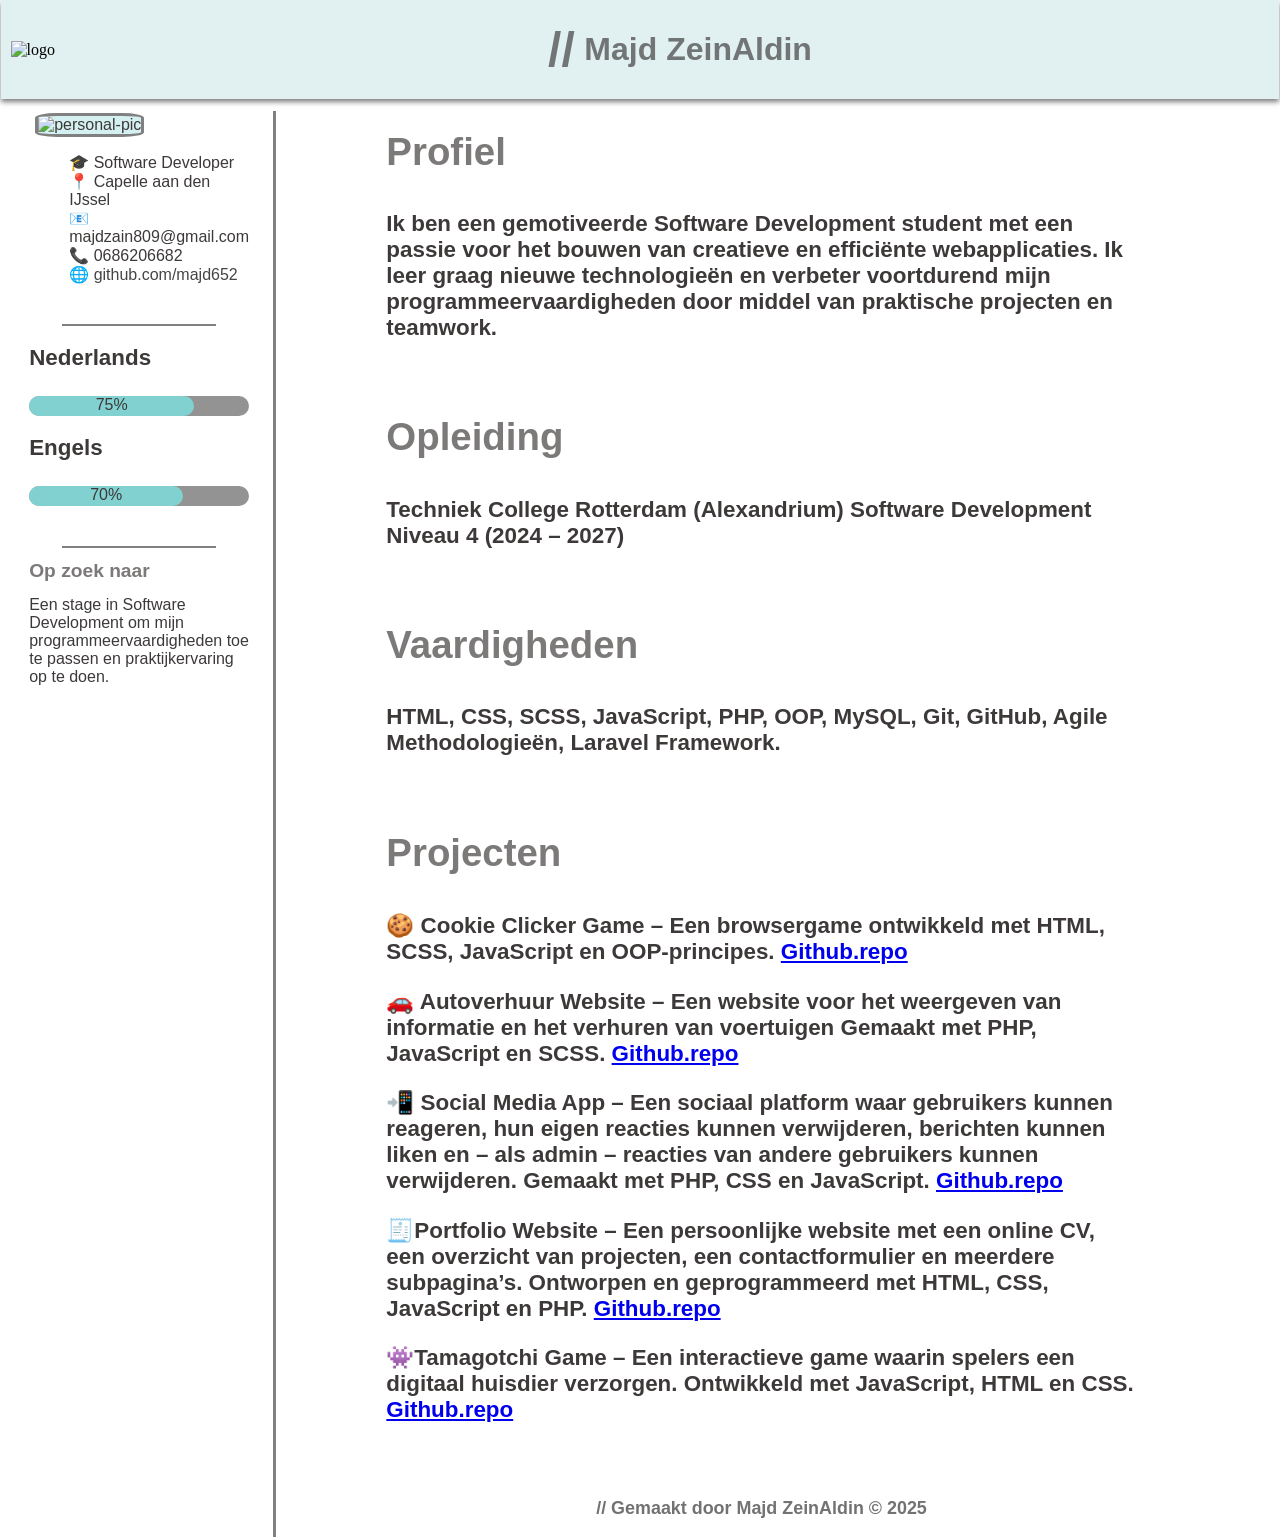
==== cv.html @ a587a69d "CV hosting" ====
<!DOCTYPE html>
<html>
  <head>
    <title>mijn cv</title>
    <meta charset="UTF-8">
    <meta name="viewport" content="width=device-width, initial-scale=1">
    <link rel="stylesheet" href="main.css">
  </head>
 <body>
  
 

  <nav class="socail-media">
    <img class="logo" src="images/CV-Monogram-Logo-Design-Graphics-61483525-1.jpg" alt="logo">
    
   <h4> <span>//</span>  Majd ZeinAldin </h4>
      

  </nav>

  <div class="container">

    <div class="left-column">

    <div class="info">
       <img class="prs-pic" src="images/Me.png" alt="personal-pic">
    <ul>   
      
      <li>🎓 Software Developer</li>
      <li>📍 Capelle aan den IJssel</li>
      <li>📧 majdzain809@gmail.com</li>
      <li>📞 0686206682</li>
      <li><a class="github" href="https://github.com/majd652">🌐 github.com/majd652</a></li>

    </ul>
    
      <div class="line-contant">

        <div class="line" style="width: 70%;"></div>

    </div>

      
       
        
<h2>
  <li>Nederlands</li>
</h2>

<div class="du">
<div class="Dutch" style="width: 75%;">75%</div>
</div>

<h2>
  <li>Engels</li>
</h2>

<div class="En">
    <div class="English" style="width: 70%;">70%</div>
</div>

<div class="line-contant">
    <div class="line" style="width: 70%;"></div>
</div>

  <h1 class="highlight">Op zoek naar</h1>
  <p>
    Een stage in Software Development om mijn programmeervaardigheden toe te passen en praktijkervaring op te doen.
  </p>

 

  

    </div>

     <div class="divider"></div>

    <div class="right-column">
      <h1>

        <li class="highlight">Profiel</li>

      </h1>
   <h2>
     Ik ben een gemotiveerde Software Development student met 
     een passie voor het bouwen van creatieve en efficiënte webapplicaties.
     Ik leer graag nieuwe technologieën en verbeter voortdurend
     mijn programmeervaardigheden door middel van praktische projecten en teamwork.
    <h2>

      <h1>

        <li class="highlight">Opleiding</li>

      </h1>
  <h2>
     Techniek College Rotterdam (Alexandrium)
     Software Development Niveau 4
    (2024 – 2027)
  <h2>


      <h1>
        <li class="highlight">Vaardigheden</li>
      </h1>
   <h2>
     HTML, CSS, SCSS, JavaScript, PHP, OOP, MySQL, Git, GitHub, Agile Methodologieën, Laravel Framework.
   <h2>

      <h1>
        <li class="highlight">Projecten</li>
      </h1>
   <h2>
     <li>🍪 Cookie Clicker Game – Een browsergame ontwikkeld met HTML, SCSS, JavaScript en OOP-principes. <a href="https://github.com/majd652/cookie-clicker">Github.repo</a></li>
     <li>🚗 Autoverhuur Website – Een website voor het weergeven van informatie en het verhuren van voertuigen Gemaakt met PHP, JavaScript en SCSS. <a href="https://github.com/majd652/htdocs">Github.repo</a></li>
     <li>📲 Social Media App – Een sociaal platform waar gebruikers kunnen reageren, hun eigen reacties kunnen verwijderen, berichten kunnen liken en – als admin – reacties van andere gebruikers kunnen verwijderen. Gemaakt met PHP, CSS en JavaScript. <a href="https://github.com/majd652/php-project-03">Github.repo</a></li>
     <li>🧾Portfolio Website – Een persoonlijke website met een online CV, een overzicht van projecten, een contactformulier en meerdere subpagina’s. Ontworpen en geprogrammeerd met HTML, CSS, JavaScript en PHP. <a href="https://github.com/majd652/portfolio">Github.repo</a></li>
     <li>👾Tamagotchi Game – Een interactieve game waarin spelers een digitaal huisdier verzorgen. Ontwikkeld met JavaScript, HTML en CSS. <a href="https://github.com/majd652/Tamagotchi">Github.repo</a></li>
   <h2>

    
  <p1>
      // Gemaakt door Majd ZeinAldin © 2025
  </p1> 

</div>



</body>
---- main.css ----
:root{
    font-size: 100%;
}
.info{
    font-family: 'Franklin Gothic Medium', 'Arial Narrow', Arial, sans-serif;
    color: rgb(61, 57, 57);
}
body{
    margin: 0% 1.5%;
    background-image: url(images/background\ Image\ .png);
}
.socail-media{
    display: flex;
    align-items: center;
    background-color:rgba(148, 204, 204, 0.278);
    gap: 1.25rem; 
    box-shadow: 0 3px 5px  rgba(0, 0, 0, 0.5);
    height: 11vh;
    margin: 0% -1.5% 1%;
}
li{
    list-style: none;
}
h4{
    margin: auto auto;
    font-size: 2em;
    display: flex;
    align-items: center;
    font-family: 'Franklin Gothic Medium', 'Arial Narrow', Arial, sans-serif;
    color: rgba(61, 57, 57, 0.674);
}
h4 span{
    font-size: 1.5em;
    margin-right: 0.2em;
    
}
h2{
    font-size: 1.4em; 
    font-family: 'Franklin Gothic Medium', 'Arial Narrow', Arial, sans-serif;
    color: rgb(61, 57, 57);
}
.logo{
    width: 3.125rem; 
    margin-left: 0.625rem; 
}
.contaner{
    display: flex;
}
.left-column{
    display: flex;
    margin-right: 10%;
}
.divider{
    width: 0.625rem; 
    background-color: gray;
    margin-left: 1.5rem; 
}
.right-column{
    display: flex;
    flex-direction: column;
    margin-left: 10%;
}
.line{
    height: 0.125rem; 
    background-color: gray;
    margin-top: 1.25rem; 
}
.line-contant{
    display: flex;
    justify-content: center;
    margin-top: 1.25rem; 
}

h4{
    margin: auto auto; 
    font-size: 2em; 
    display: flex;
    align-items: center;   
}
h2 li{
  padding-bottom: 3%;
  
}
.logo{
    width: 3.125rem;
    margin-left: 0.625rem;
}
.prs-pic{
    margin-top: 0.125rem;
    margin-left: 0.375rem;
    border: 0.2rem solid gray;
    width: 14.875rem;
    border-radius: 20%;
    background-color: rgba(130, 209, 209, 0.338);
}
.left-column{
   display: flex;
   margin-right: 35.625rem;
   margin-left: 0.625rem;
   margin-right: 10%;}
.github {
    text-decoration: none;
     color: rgb(69, 69, 69);
}
.du{
    width: 100%;
    border-radius: 1.25rem;
    background-color: rgba(128, 128, 128, 0.849);

}
.Dutch{
    height: 1.25rem;
    background-color:  rgb(130, 209, 209);
    border-radius: 1.25rem;
    display: flex;
    justify-content: center;
}
.En{
    width: 100%;
    border-radius: 1.25rem;
    background-color: rgba(128, 128, 128, 0.849);
}
.English{
    height: 1.25rem;
    background-color:  rgb(130, 209, 209);
    border-radius: 1.25rem;
    display: flex;
    justify-content: center;
}
.highlight{
display: block;
line-height: 1;
font-size: 1.2em;
width: fit-content;
font-family: 'Franklin Gothic Medium', 'Arial Narrow', Arial, sans-serif;
color:  rgba(61, 57, 57, 0.674);
}
p1{
    font-size: 0.8em;
    color: rgba(69, 69, 69, 0.755);
    margin-top: 2%;
    display: flex;
    justify-content: center;
}
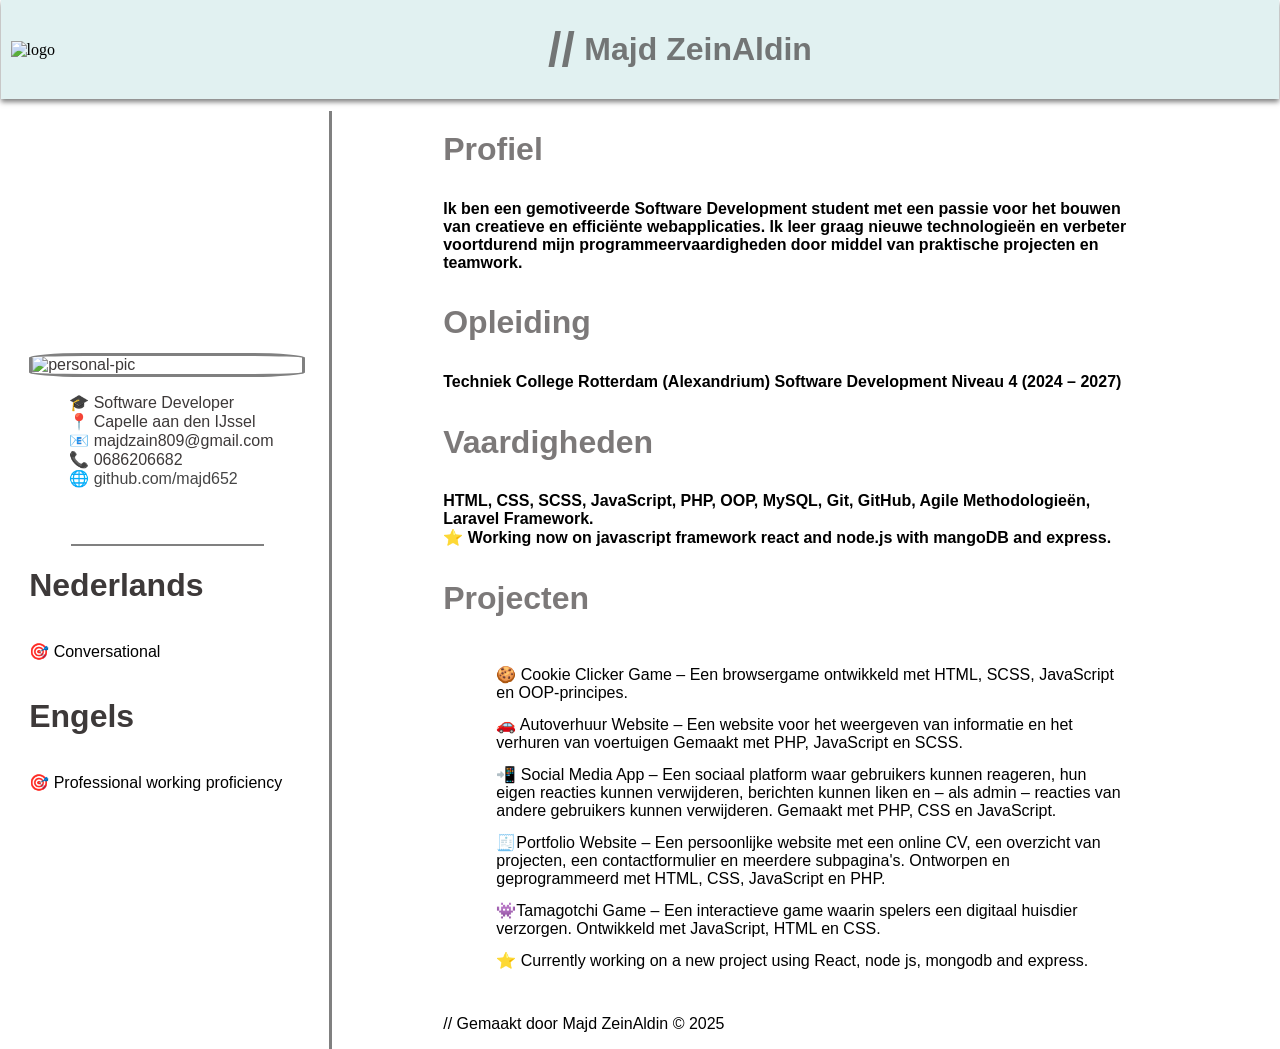
==== commit 5a3ffaa7: "first commit" ====
--- a/cv.html
+++ b/cv.html
@@ -1,135 +1,80 @@
 <!DOCTYPE html>
 <html>
   <head>
-    <title>mijn cv</title>
+    <title>Mijn CV</title>
     <meta charset="UTF-8">
     <meta name="viewport" content="width=device-width, initial-scale=1">
     <link rel="stylesheet" href="main.css">
   </head>
- <body>
-  
- 
+  <body>
 
   <nav class="socail-media">
     <img class="logo" src="images/CV-Monogram-Logo-Design-Graphics-61483525-1.jpg" alt="logo">
-    
-   <h4> <span>//</span>  Majd ZeinAldin </h4>
-      
-
+    <h4><span>//</span> Majd ZeinAldin</h4>
   </nav>
 
   <div class="container">
 
     <div class="left-column">
+      <div class="info">
+        <img class="prs-pic" src="images/Me.png" alt="personal-pic">
+        <ul>
+          <li>🎓 Software Developer</li>
+          <li>📍 Capelle aan den IJssel</li>
+          <li>📧 majdzain809@gmail.com</li>
+          <li>📞 0686206682</li>
+          <li><a class="github" href="https://github.com/majd652">🌐 github.com/majd652</a></li>
+        </ul>
+        <div class="line-contant">
+          <div class="line" style="width: 70%;"></div>
+        </div>
+        <h1 class="height-light">Nederlands</h1>
+          <p>🎯 Conversational</p>
+        <h1 class="height-light">Engels</h1>
+        <p>🎯 Professional working proficiency</p>
+      </div>
 
-    <div class="info">
-       <img class="prs-pic" src="images/Me.png" alt="personal-pic">
-    <ul>   
-      
-      <li>🎓 Software Developer</li>
-      <li>📍 Capelle aan den IJssel</li>
-      <li>📧 majdzain809@gmail.com</li>
-      <li>📞 0686206682</li>
-      <li><a class="github" href="https://github.com/majd652">🌐 github.com/majd652</a></li>
-
-    </ul>
-    
-      <div class="line-contant">
-
-        <div class="line" style="width: 70%;"></div>
-
-    </div>
-
-      
-       
-        
-<h2>
-  <li>Nederlands</li>
-</h2>
-
-<div class="du">
-<div class="Dutch" style="width: 75%;">75%</div>
-</div>
-
-<h2>
-  <li>Engels</li>
-</h2>
-
-<div class="En">
-    <div class="English" style="width: 70%;">70%</div>
-</div>
-
-<div class="line-contant">
-    <div class="line" style="width: 70%;"></div>
-</div>
-
-  <h1 class="highlight">Op zoek naar</h1>
-  <p>
-    Een stage in Software Development om mijn programmeervaardigheden toe te passen en praktijkervaring op te doen.
-  </p>
-
- 
-
-  
-
-    </div>
-
-     <div class="divider"></div>
-
-    <div class="right-column">
-      <h1>
-
-        <li class="highlight">Profiel</li>
-
-      </h1>
-   <h2>
-     Ik ben een gemotiveerde Software Development student met 
-     een passie voor het bouwen van creatieve en efficiënte webapplicaties.
-     Ik leer graag nieuwe technologieën en verbeter voortdurend
-     mijn programmeervaardigheden door middel van praktische projecten en teamwork.
-    <h2>
-
-      <h1>
-
-        <li class="highlight">Opleiding</li>
-
-      </h1>
-  <h2>
-     Techniek College Rotterdam (Alexandrium)
-     Software Development Niveau 4
-    (2024 – 2027)
-  <h2>
+      <div class="divider"></div>
+      <div class="right-column">
+        <h1 class="highlight">Profiel</h1>
+        <h2>
+          Ik ben een gemotiveerde Software Development student met
+          een passie voor het bouwen van creatieve en efficiënte webapplicaties.
+          Ik leer graag nieuwe technologieën en verbeter voortdurend
+          mijn programmeervaardigheden door middel van praktische projecten en teamwork.
+        </h2>
+        <h1 class="highlight">Opleiding</h1>
+        <h2>
+          Techniek College Rotterdam (Alexandrium)
+          Software Development Niveau 4
+          (2024 – 2027)
+        </h2>
 
 
-      <h1>
-        <li class="highlight">Vaardigheden</li>
-      </h1>
-   <h2>
-     HTML, CSS, SCSS, JavaScript, PHP, OOP, MySQL, Git, GitHub, Agile Methodologieën, Laravel Framework.
-   <h2>
-
-      <h1>
-        <li class="highlight">Projecten</li>
-      </h1>
-   <h2>
-     <li>🍪 Cookie Clicker Game – Een browsergame ontwikkeld met HTML, SCSS, JavaScript en OOP-principes. <a href="https://github.com/majd652/cookie-clicker">Github.repo</a></li>
-     <li>🚗 Autoverhuur Website – Een website voor het weergeven van informatie en het verhuren van voertuigen Gemaakt met PHP, JavaScript en SCSS. <a href="https://github.com/majd652/htdocs">Github.repo</a></li>
-     <li>📲 Social Media App – Een sociaal platform waar gebruikers kunnen reageren, hun eigen reacties kunnen verwijderen, berichten kunnen liken en – als admin – reacties van andere gebruikers kunnen verwijderen. Gemaakt met PHP, CSS en JavaScript. <a href="https://github.com/majd652/php-project-03">Github.repo</a></li>
-     <li>🧾Portfolio Website – Een persoonlijke website met een online CV, een overzicht van projecten, een contactformulier en meerdere subpagina’s. Ontworpen en geprogrammeerd met HTML, CSS, JavaScript en PHP. <a href="https://github.com/majd652/portfolio">Github.repo</a></li>
-     <li>👾Tamagotchi Game – Een interactieve game waarin spelers een digitaal huisdier verzorgen. Ontwikkeld met JavaScript, HTML en CSS. <a href="https://github.com/majd652/Tamagotchi">Github.repo</a></li>
-   <h2>
-
-    
-  <p1>
-      // Gemaakt door Majd ZeinAldin © 2025
-  </p1> 
-
-</div>
+        <h1 class="highlight">Vaardigheden</h1>
+        <h2>
+          HTML, CSS, SCSS, JavaScript, PHP, OOP, MySQL, Git, GitHub, Agile Methodologieën, Laravel Framework.
+          <br>
+          ⭐ Working now on javascript framework react and node.js with mangoDB and express.
+        </h2>
+        <h1 class="highlight">Projecten</h1>
+        <ul class="projects">
+          <li>🍪 Cookie Clicker Game – Een browsergame ontwikkeld met HTML, SCSS, JavaScript en OOP-principes.</li>
+          <li>🚗 Autoverhuur Website – Een website voor het weergeven van informatie en het verhuren van voertuigen Gemaakt met PHP, JavaScript en SCSS.</li>
+          <li>📲 Social Media App – Een sociaal platform waar gebruikers kunnen reageren, hun eigen reacties kunnen verwijderen, berichten kunnen liken en – als admin – reacties van andere gebruikers kunnen verwijderen. Gemaakt met PHP, CSS en JavaScript.</li>
+          <li>🧾Portfolio Website – Een persoonlijke website met een online CV, een overzicht van projecten, een contactformulier en meerdere subpagina's. Ontworpen en geprogrammeerd met HTML, CSS, JavaScript en PHP.</li>
+          <li>👾Tamagotchi Game – Een interactieve game waarin spelers een digitaal huisdier verzorgen. Ontwikkeld met JavaScript, HTML en CSS.</li>
+          <li>⭐ Currently working on a new project using React, node js, mongodb and express.</li>
+        </ul>
 
 
 
-</body>
-  
-
-    
-          
+        <p>
+          // Gemaakt door Majd ZeinAldin © 2025
+        </p>
+      </div>
+    </div>
+  </div>
+  </div>
+  </body>
+</html>
--- a/main.css
+++ b/main.css
@@ -4,6 +4,9 @@
 .info{
     font-family: 'Franklin Gothic Medium', 'Arial Narrow', Arial, sans-serif;
     color: rgb(61, 57, 57);
+    display: flex;
+    flex-direction: column;
+    justify-content: center;
 }
 body{
     margin: 0% 1.5%;
@@ -35,9 +38,8 @@
     
 }
 h2{
-    font-size: 1.4em; 
+    font-size: 1em; 
     font-family: 'Franklin Gothic Medium', 'Arial Narrow', Arial, sans-serif;
-    color: rgb(61, 57, 57);
 }
 .logo{
     width: 3.125rem; 
@@ -77,21 +79,14 @@
     display: flex;
     align-items: center;   
 }
-h2 li{
-  padding-bottom: 3%;
-  
-}
 .logo{
     width: 3.125rem;
     margin-left: 0.625rem;
 }
 .prs-pic{
-    margin-top: 0.125rem;
-    margin-left: 0.375rem;
     border: 0.2rem solid gray;
-    width: 14.875rem;
+    width: 16.875rem;
     border-radius: 20%;
-    background-color: rgba(130, 209, 209, 0.338);
 }
 .left-column{
    display: flex;
@@ -130,17 +125,19 @@
 .highlight{
 display: block;
 line-height: 1;
-font-size: 1.2em;
+font-size: 2,5em;
 width: fit-content;
 font-family: 'Franklin Gothic Medium', 'Arial Narrow', Arial, sans-serif;
 color:  rgba(61, 57, 57, 0.674);
 }
-p1{
-    font-size: 0.8em;
-    color: rgba(69, 69, 69, 0.755);
-    margin-top: 2%;
-    display: flex;
-    justify-content: center;
+p{
+    font-size: 1rem;
+    font-family: 'Franklin Gothic Medium', 'Arial Narrow', Arial, sans-serif;
+    color: black;
+}
+.projects li{
+   margin: 2%;
+   font-family: 'Franklin Gothic Medium', 'Arial Narrow', Arial, sans-serif;
 }
 
 
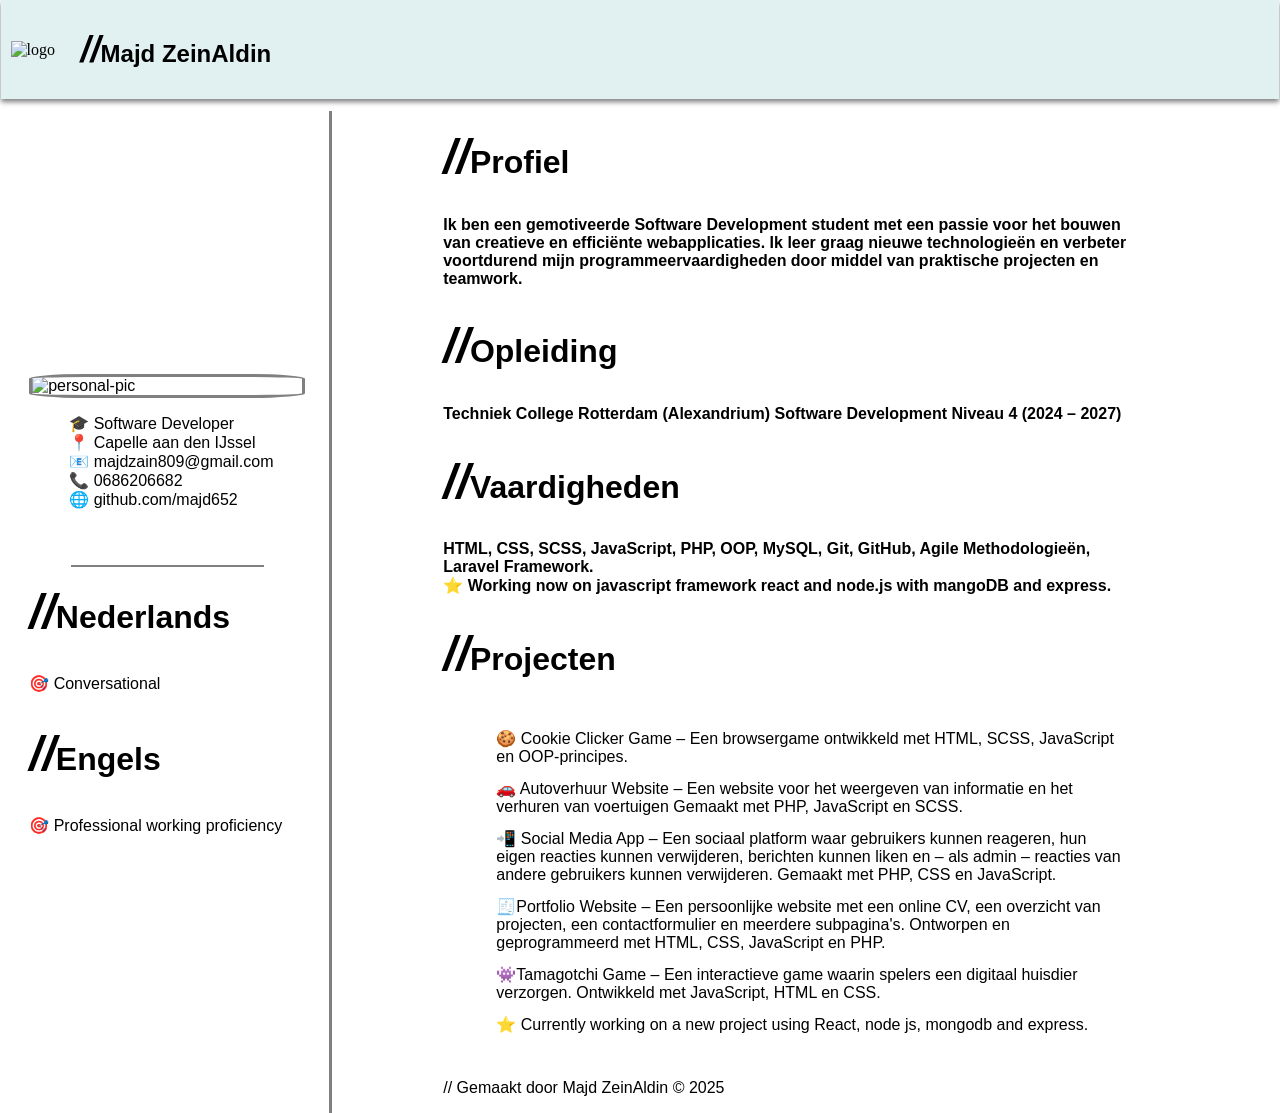
==== commit 4ad50863: "style" ====
--- a/cv.html
+++ b/cv.html
@@ -10,7 +10,7 @@
 
   <nav class="socail-media">
     <img class="logo" src="images/CV-Monogram-Logo-Design-Graphics-61483525-1.jpg" alt="logo">
-    <h4><span>//</span> Majd ZeinAldin</h4>
+    <h1><span>//</span>Majd ZeinAldin</h1>
   </nav>
 
   <div class="container">
@@ -28,22 +28,22 @@
         <div class="line-contant">
           <div class="line" style="width: 70%;"></div>
         </div>
-        <h1 class="height-light">Nederlands</h1>
+        <h1><span>//</span>Nederlands</h1>
           <p>🎯 Conversational</p>
-        <h1 class="height-light">Engels</h1>
+        <h1><span>//</span>Engels</h1>
         <p>🎯 Professional working proficiency</p>
       </div>
 
       <div class="divider"></div>
       <div class="right-column">
-        <h1 class="highlight">Profiel</h1>
+        <h1><span>//</span>Profiel</h1>
         <h2>
           Ik ben een gemotiveerde Software Development student met
           een passie voor het bouwen van creatieve en efficiënte webapplicaties.
           Ik leer graag nieuwe technologieën en verbeter voortdurend
           mijn programmeervaardigheden door middel van praktische projecten en teamwork.
         </h2>
-        <h1 class="highlight">Opleiding</h1>
+        <h1><span>//</span>Opleiding</h1>
         <h2>
           Techniek College Rotterdam (Alexandrium)
           Software Development Niveau 4
@@ -51,13 +51,13 @@
         </h2>
 
 
-        <h1 class="highlight">Vaardigheden</h1>
+        <h1><span>//</span>Vaardigheden</h1>
         <h2>
           HTML, CSS, SCSS, JavaScript, PHP, OOP, MySQL, Git, GitHub, Agile Methodologieën, Laravel Framework.
           <br>
           ⭐ Working now on javascript framework react and node.js with mangoDB and express.
         </h2>
-        <h1 class="highlight">Projecten</h1>
+        <h1><span>//</span>Projecten</h1>
         <ul class="projects">
           <li>🍪 Cookie Clicker Game – Een browsergame ontwikkeld met HTML, SCSS, JavaScript en OOP-principes.</li>
           <li>🚗 Autoverhuur Website – Een website voor het weergeven van informatie en het verhuren van voertuigen Gemaakt met PHP, JavaScript en SCSS.</li>
--- a/main.css
+++ b/main.css
@@ -3,7 +3,6 @@
 }
 .info{
     font-family: 'Franklin Gothic Medium', 'Arial Narrow', Arial, sans-serif;
-    color: rgb(61, 57, 57);
     display: flex;
     flex-direction: column;
     justify-content: center;
@@ -24,19 +23,7 @@
 li{
     list-style: none;
 }
-h4{
-    margin: auto auto;
-    font-size: 2em;
-    display: flex;
-    align-items: center;
-    font-family: 'Franklin Gothic Medium', 'Arial Narrow', Arial, sans-serif;
-    color: rgba(61, 57, 57, 0.674);
-}
-h4 span{
-    font-size: 1.5em;
-    margin-right: 0.2em;
-    
-}
+
 h2{
     font-size: 1em; 
     font-family: 'Franklin Gothic Medium', 'Arial Narrow', Arial, sans-serif;
@@ -72,13 +59,6 @@
     justify-content: center;
     margin-top: 1.25rem; 
 }
-
-h4{
-    margin: auto auto; 
-    font-size: 2em; 
-    display: flex;
-    align-items: center;   
-}
 .logo{
     width: 3.125rem;
     margin-left: 0.625rem;
@@ -95,25 +75,17 @@
    margin-right: 10%;}
 .github {
     text-decoration: none;
-     color: rgb(69, 69, 69);
+    color: black;
+    transition: color 1s ease;
+}
+.github:hover {
+    color: rgb(100, 100, 100);
 }
 .du{
     width: 100%;
     border-radius: 1.25rem;
     background-color: rgba(128, 128, 128, 0.849);
 
-}
-.Dutch{
-    height: 1.25rem;
-    background-color:  rgb(130, 209, 209);
-    border-radius: 1.25rem;
-    display: flex;
-    justify-content: center;
-}
-.En{
-    width: 100%;
-    border-radius: 1.25rem;
-    background-color: rgba(128, 128, 128, 0.849);
 }
 .English{
     height: 1.25rem;
@@ -122,13 +94,17 @@
     display: flex;
     justify-content: center;
 }
-.highlight{
+h1{
 display: block;
 line-height: 1;
 font-size: 2,5em;
 width: fit-content;
 font-family: 'Franklin Gothic Medium', 'Arial Narrow', Arial, sans-serif;
-color:  rgba(61, 57, 57, 0.674);
+color:  black;
+}
+h1 span {
+    font-style: italic;
+    font-size: 1.5em;
 }
 p{
     font-size: 1rem;
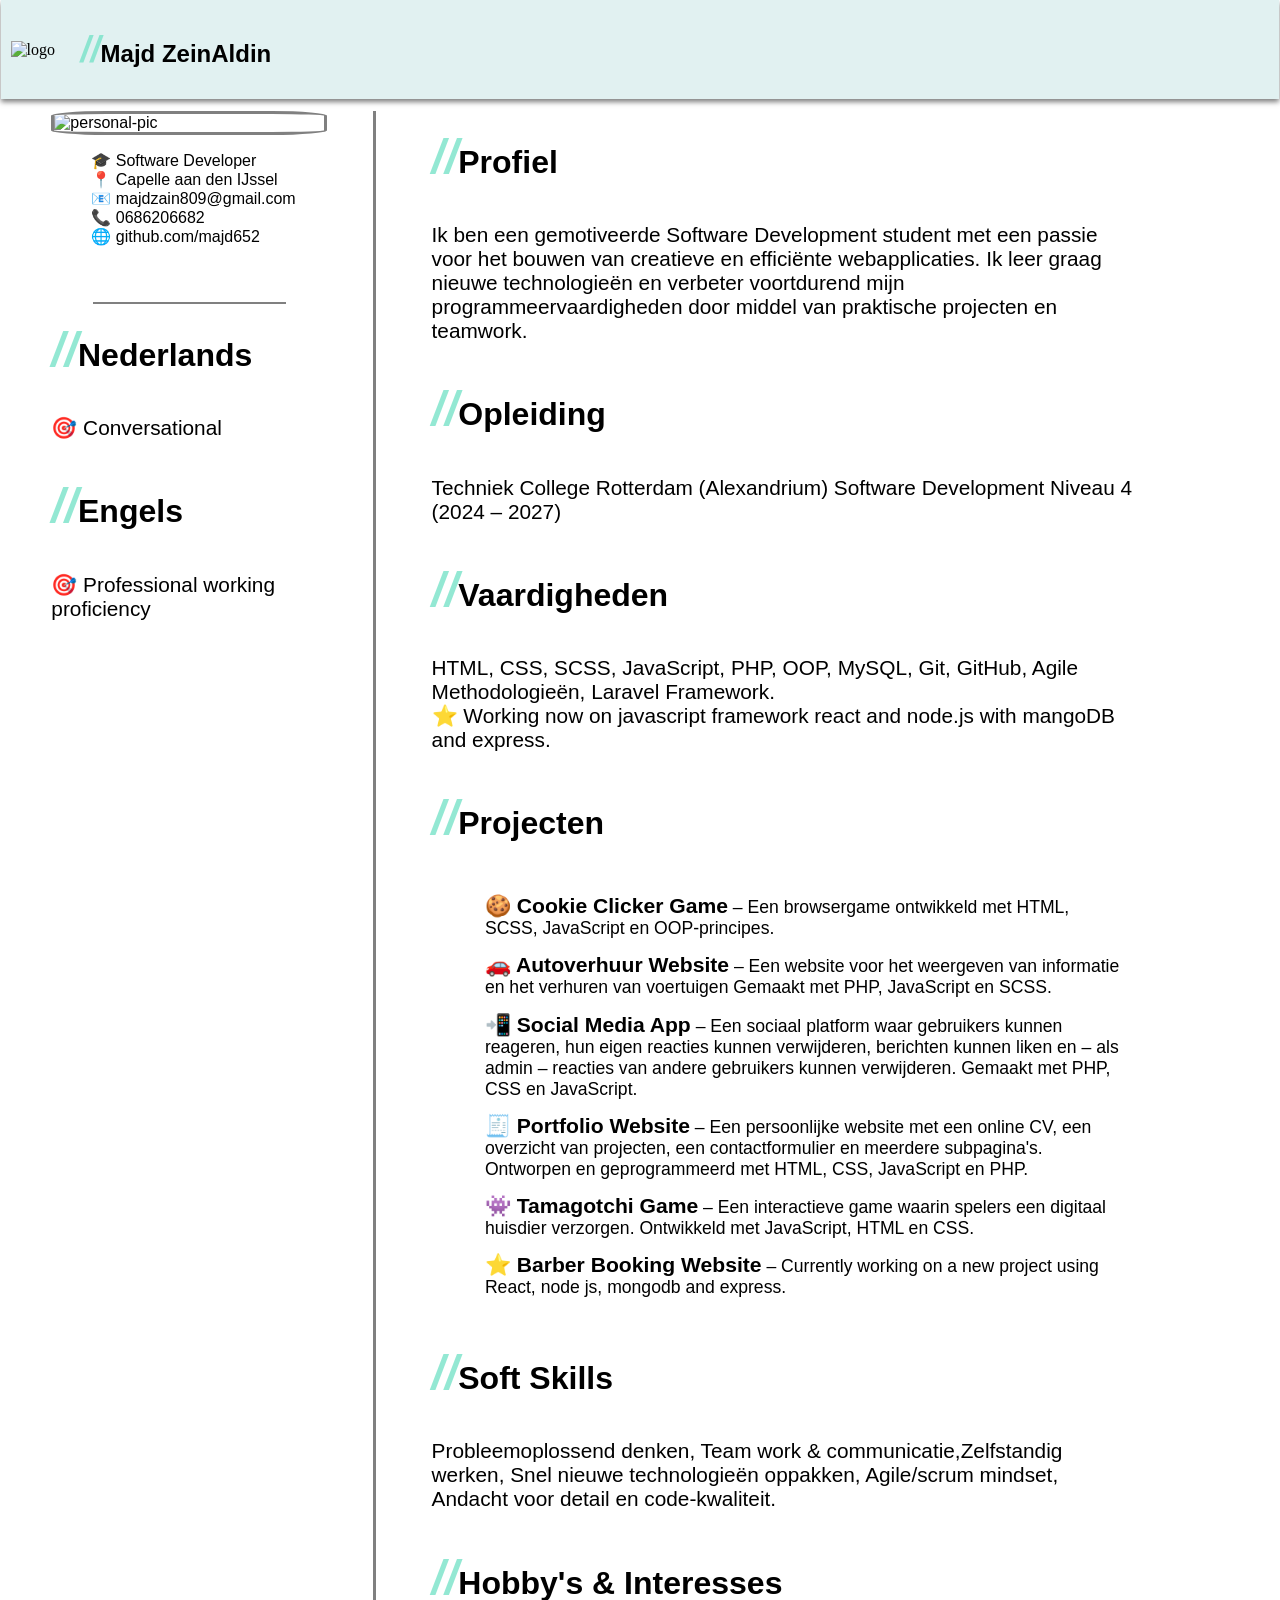
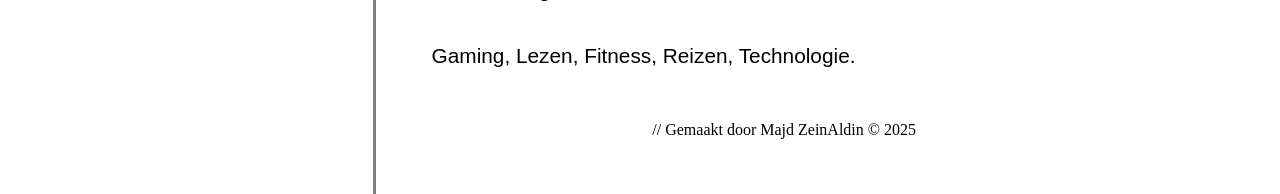
==== commit 829bb65a: "1.1" ====
--- a/cv.html
+++ b/cv.html
@@ -37,41 +37,48 @@
       <div class="divider"></div>
       <div class="right-column">
         <h1><span>//</span>Profiel</h1>
-        <h2>
+        <p>
           Ik ben een gemotiveerde Software Development student met
           een passie voor het bouwen van creatieve en efficiënte webapplicaties.
           Ik leer graag nieuwe technologieën en verbeter voortdurend
           mijn programmeervaardigheden door middel van praktische projecten en teamwork.
-        </h2>
+        </p>
         <h1><span>//</span>Opleiding</h1>
-        <h2>
+        <p>
           Techniek College Rotterdam (Alexandrium)
           Software Development Niveau 4
           (2024 – 2027)
-        </h2>
+        </p>
 
 
         <h1><span>//</span>Vaardigheden</h1>
-        <h2>
+        <p>
           HTML, CSS, SCSS, JavaScript, PHP, OOP, MySQL, Git, GitHub, Agile Methodologieën, Laravel Framework.
           <br>
           ⭐ Working now on javascript framework react and node.js with mangoDB and express.
-        </h2>
+        </p>
         <h1><span>//</span>Projecten</h1>
         <ul class="projects">
-          <li>🍪 Cookie Clicker Game – Een browsergame ontwikkeld met HTML, SCSS, JavaScript en OOP-principes.</li>
-          <li>🚗 Autoverhuur Website – Een website voor het weergeven van informatie en het verhuren van voertuigen Gemaakt met PHP, JavaScript en SCSS.</li>
-          <li>📲 Social Media App – Een sociaal platform waar gebruikers kunnen reageren, hun eigen reacties kunnen verwijderen, berichten kunnen liken en – als admin – reacties van andere gebruikers kunnen verwijderen. Gemaakt met PHP, CSS en JavaScript.</li>
-          <li>🧾Portfolio Website – Een persoonlijke website met een online CV, een overzicht van projecten, een contactformulier en meerdere subpagina's. Ontworpen en geprogrammeerd met HTML, CSS, JavaScript en PHP.</li>
-          <li>👾Tamagotchi Game – Een interactieve game waarin spelers een digitaal huisdier verzorgen. Ontwikkeld met JavaScript, HTML en CSS.</li>
-          <li>⭐ Currently working on a new project using React, node js, mongodb and express.</li>
+          <li><span>🍪 Cookie Clicker Game</span> – Een browsergame ontwikkeld met HTML, SCSS, JavaScript en OOP-principes.</li>
+          <li><span>🚗 Autoverhuur Website</span> – Een website voor het weergeven van informatie en het verhuren van voertuigen Gemaakt met PHP, JavaScript en SCSS.</li>
+          <li><span>📲 Social Media App</span>  – Een sociaal platform waar gebruikers kunnen reageren, hun eigen reacties kunnen verwijderen, berichten kunnen liken en – als admin – reacties van andere gebruikers kunnen verwijderen. Gemaakt met PHP, CSS en JavaScript.</li>
+          <li><span>🧾 Portfolio Website</span> – Een persoonlijke website met een online CV, een overzicht van projecten, een contactformulier en meerdere subpagina's. Ontworpen en geprogrammeerd met HTML, CSS, JavaScript en PHP.</li>
+          <li><span>👾 Tamagotchi Game</span> – Een interactieve game waarin spelers een digitaal huisdier verzorgen. Ontwikkeld met JavaScript, HTML en CSS.</li>
+          <li><span>⭐ Barber Booking Website</span> – Currently working on a new project using React, node js, mongodb and express.</li>
         </ul>
+        <h1><span>//</span>Soft Skills</h1>
+        <p>
+          Probleemoplossend denken, Team work & communicatie,Zelfstandig werken, Snel nieuwe technologieën oppakken, Agile/scrum mindset, Andacht voor detail en code-kwaliteit.
+        </p>
+        <h1><span>//</span>Hobby's & Interesses</h1>
+        <p>
+          Gaming, Lezen, Fitness, Reizen, Technologie.
+        </p>
 
-
-
-        <p>
+    
+        <p1>
           // Gemaakt door Majd ZeinAldin © 2025
-        </p>
+        </p1>
       </div>
     </div>
   </div>
--- a/main.css
+++ b/main.css
@@ -5,7 +5,7 @@
     font-family: 'Franklin Gothic Medium', 'Arial Narrow', Arial, sans-serif;
     display: flex;
     flex-direction: column;
-    justify-content: center;
+    margin: 0% 2%;
 }
 body{
     margin: 0% 1.5%;
@@ -23,17 +23,15 @@
 li{
     list-style: none;
 }
-
-h2{
-    font-size: 1em; 
-    font-family: 'Franklin Gothic Medium', 'Arial Narrow', Arial, sans-serif;
-}
 .logo{
     width: 3.125rem; 
     margin-left: 0.625rem; 
 }
-.contaner{
+.container{
     display: flex;
+    justify-content:center;
+    
+    
 }
 .left-column{
     display: flex;
@@ -47,7 +45,7 @@
 .right-column{
     display: flex;
     flex-direction: column;
-    margin-left: 10%;
+    margin: 0% 0% 5% 5%;
 }
 .line{
     height: 0.125rem; 
@@ -67,6 +65,8 @@
     border: 0.2rem solid gray;
     width: 16.875rem;
     border-radius: 20%;
+    display: flex;
+   
 }
 .left-column{
    display: flex;
@@ -105,15 +105,28 @@
 h1 span {
     font-style: italic;
     font-size: 1.5em;
+    color:rgba(114, 225, 197, 0.766)
 }
 p{
-    font-size: 1rem;
+    font-size: 1.3rem;
     font-family: 'Franklin Gothic Medium', 'Arial Narrow', Arial, sans-serif;
     color: black;
 }
 .projects li{
    margin: 2%;
    font-family: 'Franklin Gothic Medium', 'Arial Narrow', Arial, sans-serif;
+   font-size: 1.1em;
+   margin: 2%;
+}
+
+ul li span{
+    font-size: 1.2em;
+    font-weight: bold;
+}
+p1{
+    display: flex;
+    justify-content: center;
+    margin-top: 2rem;
 }
 
 
